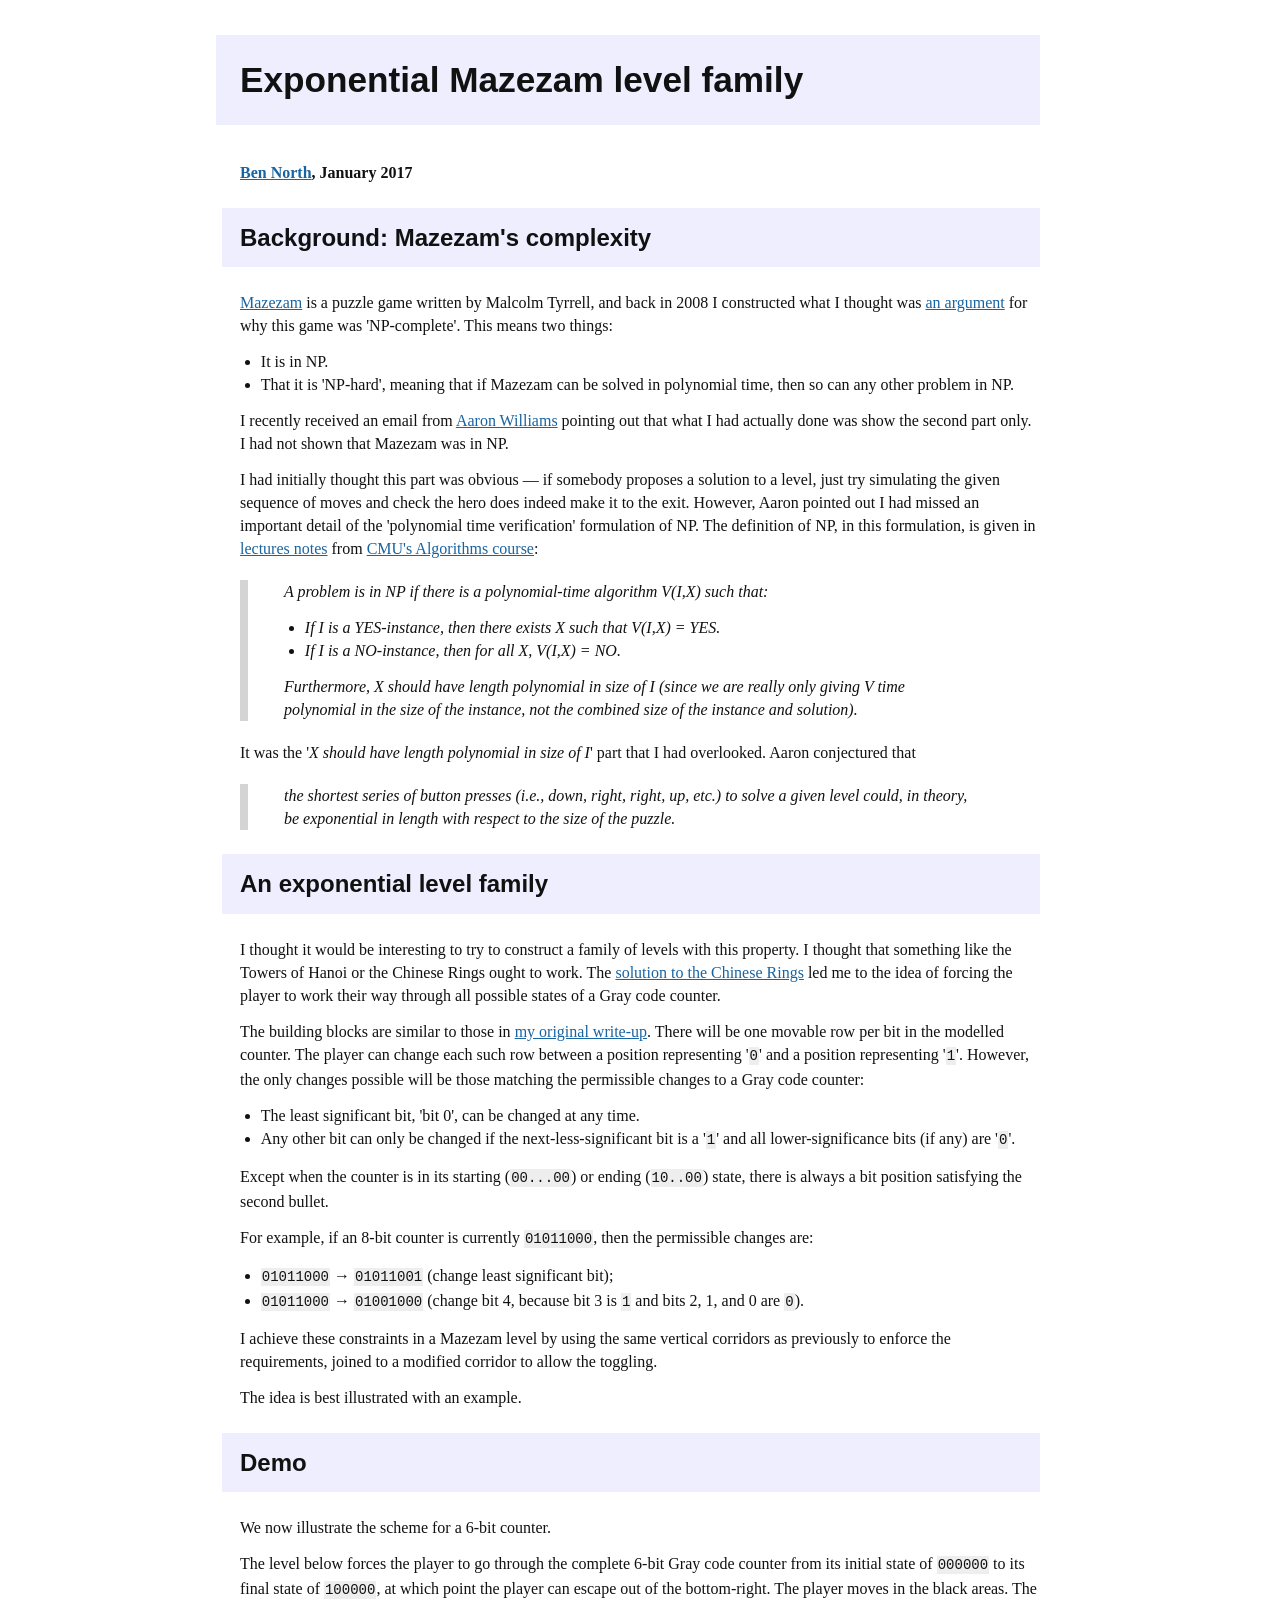
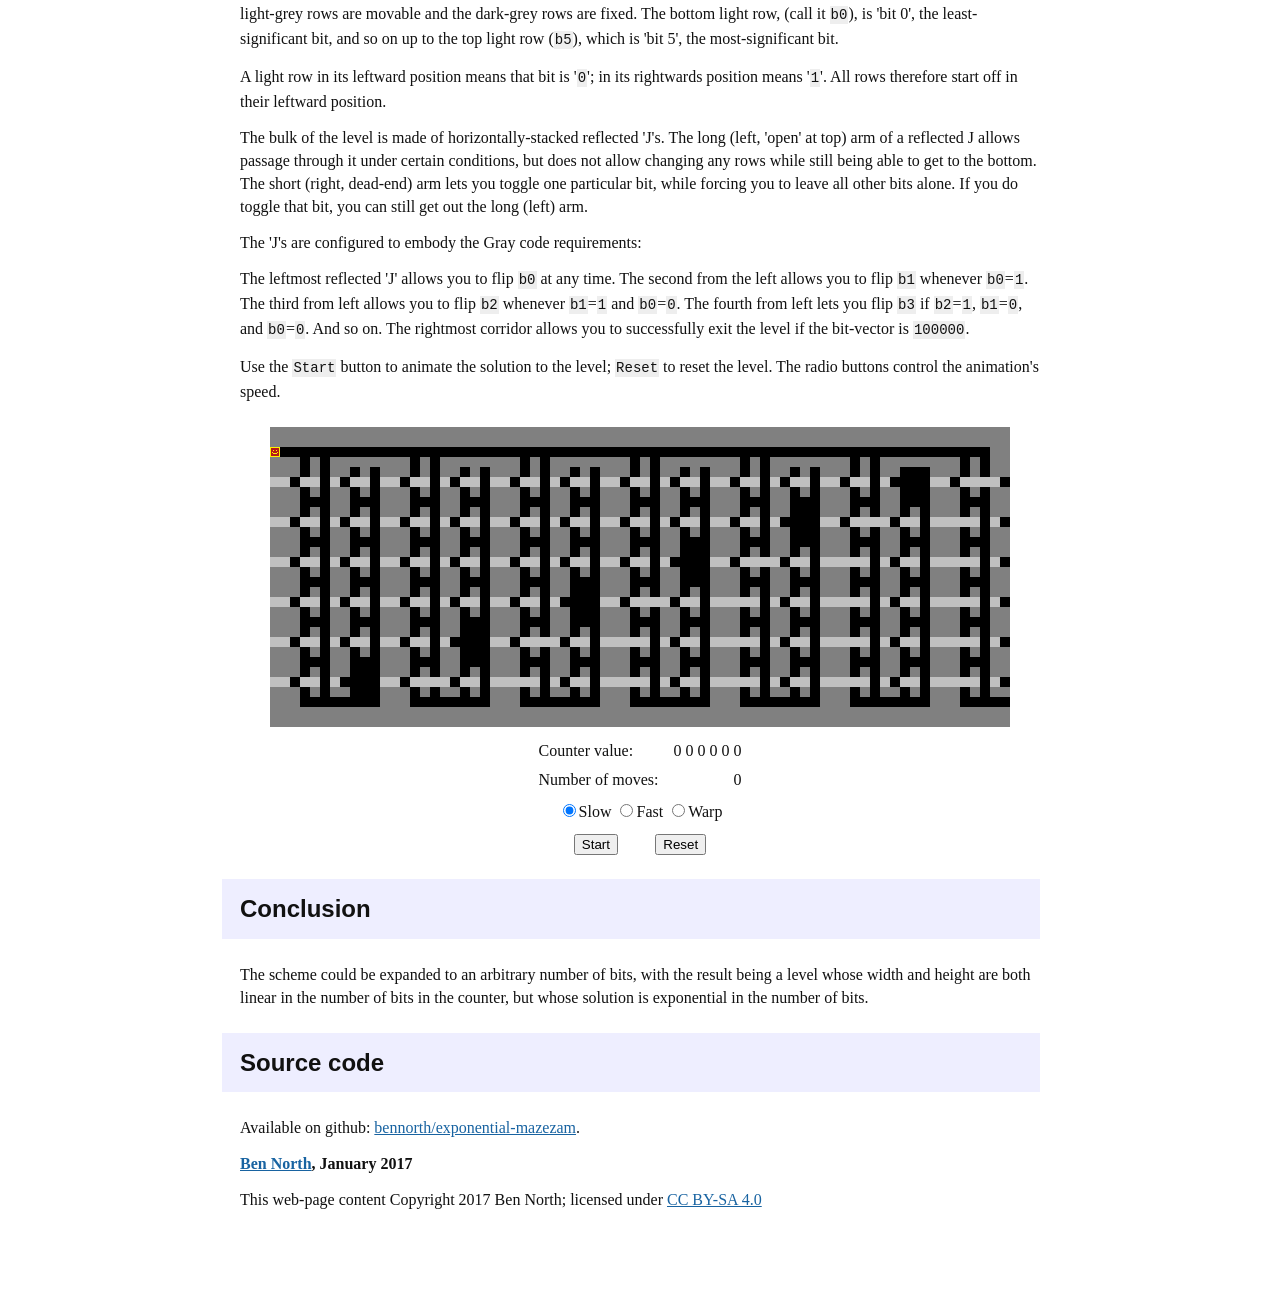
==== index.html @ 1d77435a "Add rendered HTML" ====
<!DOCTYPE html PUBLIC "-//W3C//DTD XHTML 1.0 Transitional//EN" "http://www.w3.org/TR/xhtml1/DTD/xhtml1-transitional.dtd">
<html xmlns="http://www.w3.org/1999/xhtml">
<head>
  <meta http-equiv="Content-Type" content="text/html; charset=utf-8" />
  <meta http-equiv="Content-Style-Type" content="text/css" />
  <meta name="generator" content="pandoc" />
  <title>Exponential Mazezam level family</title>
  <style type="text/css">code{white-space: pre;}</style>
  <link rel="stylesheet" href="hugo-octopress.css" type="text/css" />
  <script src="https://code.jquery.com/jquery-3.1.1.min.js"></script>
  <script src="game.js"></script>
  <link rel="stylesheet" href="level-demo.css" type="text/css" />
</head>
<body>
<div id="header">
<h1 class="title">Exponential Mazezam level family</h1>
</div>
<div class="home-link">
<p>
<a href="http://www.redfrontdoor.org/blog/">Ben North</a>, January 2017
</p>
</div>
<h2 id="background-mazezams-complexity">Background: Mazezam's complexity</h2>
<p><a href="https://sites.google.com/site/malcolmsprojects/mazezam-home-page">Mazezam</a> is a puzzle game written by Malcolm Tyrrell, and back in 2008 I constructed what I thought was <a href="http://redfrontdoor.org/blog/?p=174">an argument</a> for why this game was 'NP-complete'. This means two things:</p>
<ul>
<li>It is in NP.</li>
<li>That it is 'NP-hard', meaning that if Mazezam can be solved in polynomial time, then so can any other problem in NP.</li>
</ul>
<p>I recently received an email from <a href="https://simons-rock.edu/academics/faculty-bios/science-mathematics-and-computing-faculty/aaron-williams.php">Aaron Williams</a> pointing out that what I had actually done was show the second part only. I had not shown that Mazezam was in NP.</p>
<p>I had initially thought this part was obvious — if somebody proposes a solution to a level, just try simulating the given sequence of moves and check the hero does indeed make it to the exit. However, Aaron pointed out I had missed an important detail of the 'polynomial time verification' formulation of NP. The definition of NP, in this formulation, is given in <a href="http://www.cs.cmu.edu/afs/cs/academic/class/15451-s10/www/lectures/lect0331.pdf">lectures notes</a> from <a href="http://www.cs.cmu.edu/afs/cs/academic/class/15451-s10/www/">CMU's Algorithms course</a>:</p>
<blockquote>
<p>A problem is in NP if there is a polynomial-time algorithm V(I,X) such that:</p>
<ul>
<li>If I is a YES-instance, then there exists X such that V(I,X) = YES.</li>
<li>If I is a NO-instance, then for all X, V(I,X) = NO.</li>
</ul>
<p>Furthermore, X should have length polynomial in size of I (since we are really only giving V time polynomial in the size of the instance, not the combined size of the instance and solution).</p>
</blockquote>
<p>It was the '<em>X should have length polynomial in size of I</em>' part that I had overlooked. Aaron conjectured that</p>
<blockquote>
<p>the shortest series of button presses (i.e., down, right, right, up, etc.) to solve a given level could, in theory, be exponential in length with respect to the size of the puzzle.</p>
</blockquote>
<h2 id="an-exponential-level-family">An exponential level family</h2>
<p>I thought it would be interesting to try to construct a family of levels with this property. I thought that something like the Towers of Hanoi or the Chinese Rings ought to work. The <a href="http://www.springer.com/cda/content/document/cda_downloaddocument/9783034802369-c2.pdf?SGWID=0-0-45-1376234-p174195065">solution to the Chinese Rings</a> led me to the idea of forcing the player to work their way through all possible states of a Gray code counter.</p>
<p>The building blocks are similar to those in <a href="http://redfrontdoor.org/blog/?p=174">my original write-up</a>. There will be one movable row per bit in the modelled counter. The player can change each such row between a position representing '<code>0</code>' and a position representing '<code>1</code>'. However, the only changes possible will be those matching the permissible changes to a Gray code counter:</p>
<ul>
<li>The least significant bit, 'bit 0', can be changed at any time.</li>
<li>Any other bit can only be changed if the next-less-significant bit is a '<code>1</code>' and all lower-significance bits (if any) are '<code>0</code>'.</li>
</ul>
<p>Except when the counter is in its starting (<code>00...00</code>) or ending (<code>10..00</code>) state, there is always a bit position satisfying the second bullet.</p>
<p>For example, if an 8-bit counter is currently <code>01011000</code>, then the permissible changes are:</p>
<ul>
<li><code>01011000</code> → <code>01011001</code> (change least significant bit);</li>
<li><code>01011000</code> → <code>01001000</code> (change bit 4, because bit 3 is <code>1</code> and bits 2, 1, and 0 are <code>0</code>).</li>
</ul>
<p>I achieve these constraints in a Mazezam level by using the same vertical corridors as previously to enforce the requirements, joined to a modified corridor to allow the toggling.</p>
<p>The idea is best illustrated with an example.</p>
<h2 id="demo">Demo</h2>
<p>We now illustrate the scheme for a 6-bit counter.</p>
<p>The level below forces the player to go through the complete 6-bit Gray code counter from its initial state of <code>000000</code> to its final state of <code>100000</code>, at which point the player can escape out of the bottom-right. The player moves in the black areas. The light-grey rows are movable and the dark-grey rows are fixed. The bottom light row, (call it <code>b0</code>), is 'bit 0', the least-significant bit, and so on up to the top light row (<code>b5</code>), which is 'bit 5', the most-significant bit.</p>
<p>A light row in its leftward position means that bit is '<code>0</code>'; in its rightwards position means '<code>1</code>'. All rows therefore start off in their leftward position.</p>
<p>The bulk of the level is made of horizontally-stacked reflected 'J's. The long (left, 'open' at top) arm of a reflected J allows passage through it under certain conditions, but does not allow changing any rows while still being able to get to the bottom. The short (right, dead-end) arm lets you toggle one particular bit, while forcing you to leave all other bits alone. If you do toggle that bit, you can still get out the long (left) arm.</p>
<p>The 'J's are configured to embody the Gray code requirements:</p>
<p>The leftmost reflected 'J' allows you to flip <code>b0</code> at any time. The second from the left allows you to flip <code>b1</code> whenever <code>b0</code>=<code>1</code>. The third from left allows you to flip <code>b2</code> whenever <code>b1</code>=<code>1</code> and <code>b0</code>=<code>0</code>. The fourth from left lets you flip <code>b3</code> if <code>b2</code>=<code>1</code>, <code>b1</code>=<code>0</code>, and <code>b0</code>=<code>0</code>. And so on. The rightmost corridor allows you to successfully exit the level if the bit-vector is <code>100000</code>.</p>
<p>Use the <code>Start</code> button to animate the solution to the level; <code>Reset</code> to reset the level. The radio buttons control the animation's speed.</p>
<div id="game-container">
<div id="game-canvas">
<img class="game-slice" id="slice-00" src="gray-slice-00.png"> <img class="game-slice" id="slice-01" src="gray-slice-01.png"> <img class="game-slice" id="slice-02" src="gray-slice-02.png"> <img class="game-slice" id="slice-03" src="gray-slice-03.png"> <img class="game-slice" id="slice-04" src="gray-slice-04.png"> <img class="game-slice" id="slice-05" src="gray-slice-05.png"> <img class="game-slice" id="slice-06" src="gray-slice-06.png"> <img class="game-slice" id="slice-07" src="gray-slice-07.png"> <img class="game-slice" id="slice-08" src="gray-slice-08.png"> <img class="game-slice" id="slice-09" src="gray-slice-09.png"> <img class="game-slice" id="slice-10" src="gray-slice-10.png"> <img class="game-slice" id="slice-11" src="gray-slice-11.png"> <img class="game-slice" id="slice-12" src="gray-slice-12.png"> <img id="player" src="player.png">
</div>
<div id="controls">
<table>
<tr>
<td>
Counter value:
</td>
<td id="counter-value">
0 0 0 0 0 0
</td>
</tr>
<tr>
<td>
Number of moves:
</td>
<td id="n-moves">
0
</td>
</tr>
</table>
<form action>
<input type="radio" name="speed" value="slow" checked="checked">Slow <input type="radio" name="speed" value="fast">Fast <input type="radio" name="speed" value="warp">Warp
</form>
<p id="buttons">
<button id="btn-start">
Start
</button>
<button id="btn-reset">
Reset
</button>
</p>
</div>
</div>
<h2 id="conclusion">Conclusion</h2>
<p>The scheme could be expanded to an arbitrary number of bits, with the result being a level whose width and height are both linear in the number of bits in the counter, but whose solution is exponential in the number of bits.</p>
<h2 id="source-code">Source code</h2>
<p>Available on github: <a href="https://github.com/bennorth/exponential-mazezam">bennorth/exponential-mazezam</a>.</p>
<div class="home-link">
<p>
<a href="http://www.redfrontdoor.org/blog/">Ben North</a>, January 2017
</p>
</div>
<p class="copyright-footer">
This web-page content Copyright 2017 Ben North; licensed under <a href="http://creativecommons.org/licenses/by-sa/4.0/">CC BY-SA 4.0</a>
</p>
</div>
</body>
</html>
---- hugo-octopress.css ----
/*
The original of this file is part of

https://github.com/parsiya/hugo-octopress/

Modifications are Copyright 2016 Ben North.

The MIT License (MIT)

Copyright (c) 2016 Parsia Hakimian, 2016 Ben North

Permission is hereby granted, free of charge, to any person obtaining a
copy of this software and associated documentation files (the
"Software"), to deal in the Software without restriction, including
without limitation the rights to use, copy, modify, merge, publish,
distribute, sublicense, and/or sell copies of the Software, and to
permit persons to whom the Software is furnished to do so, subject to
the following conditions:

The above copyright notice and this permission notice shall be included
in all copies or substantial portions of the Software.

THE SOFTWARE IS PROVIDED "AS IS", WITHOUT WARRANTY OF ANY KIND, EXPRESS
OR IMPLIED, INCLUDING BUT NOT LIMITED TO THE WARRANTIES OF
MERCHANTABILITY, FITNESS FOR A PARTICULAR PURPOSE AND
NONINFRINGEMENT. IN NO EVENT SHALL THE AUTHORS OR COPYRIGHT HOLDERS BE
LIABLE FOR ANY CLAIM, DAMAGES OR OTHER LIABILITY, WHETHER IN AN ACTION
OF CONTRACT, TORT OR OTHERWISE, ARISING FROM, OUT OF OR IN CONNECTION
WITH THE SOFTWARE OR THE USE OR OTHER DEALINGS IN THE SOFTWARE.
*/

html,
body,
div,
span,
applet,
object,
iframe,
h1,
h2,
h3,
h4,
h5,
h6,
p,
blockquote,
pre,
a,
abbr,
acronym,
address,
big,
cite,
code,
del,
dfn,
em,
img,
ins,
kbd,
q,
s,
samp,
small,
strike,
strong,
sub,
sup,
tt,
var,
b,
u,
i,
center,
dl,
dt,
dd,
ol,
ul,
li,
fieldset,
form,
label,
legend,
table,
caption,
tbody,
tfoot,
thead,
tr,
th,
td,
article,
aside,
canvas,
details,
embed,
figure,
figcaption,
footer,
header,
hgroup,
menu,
nav,
output,
ruby,
section,
summary,
time,
mark,
audio,
video {
    margin: 0;
    padding: 0;
    border: 0;
    font: inherit;
    font-size: 100%;
    vertical-align: baseline;
    font-family: "PT Serif",Georgia,Times,"Times New Roman",serif;

}
ol,
ul {
    list-style: none
}
table {
    border-collapse: collapse;
    border-spacing: 0;
}
caption, th, td {
    text-align: left;
    font-weight: normal;
    vertical-align: middle;
}
q, blockquote {
    quotes: none
}
q:before, q:after, blockquote:before, blockquote:after {
    content: "";
    content: none
}
a img {
    border: none
}
article, aside, details, figcaption, figure, footer, header, hgroup, menu,
nav, section, summary {
    display: block
}
a {
    color: #1863a1
}
a:visited {
    color: #751590
}
a:focus {
    color: #0181eb
}
a:hover {
    color: #0181eb
}
a:active {
    color: #01579f
}
html {
    background: #ffffff top left
}
h1, h1 span, h2, h2 span, h3, h3 span, h4, h4 span, h5, h5 span, h6, h6 span {
    font-family: "PT Sans", "Helvetica Neue", Arial, sans-serif
/*    font-family: "PT Serif", "Georgia", "Helvetica Neue", Arial, sans-serif */
}
h1 span, h2 span, h3 span, h4 span, h5 span, h6 span {
    margin-right: 0.5em;
}
.mono, pre, code, tt, p code, li code {
    font-family: Menlo, Monaco, "Andale Mono", "lucida console", "Courier New", monospace;
}
i { font-style: italic; }
b { font-weight: bold; }
body {
    line-height: 1.444em;
    color: #111;
}
h1, h2, h3, h4, h5, h6 {
    text-rendering: optimizelegibility;
    margin-bottom: 1em;
    font-weight: bold;
    margin-top: 1em;
}
h1 {
    background: #eef;
    padding: 24px;
    margin-left: -24px;
    font-size: 2.2em;
    line-height: 1.2em
}
h2,
section h1 {
    background: #eef;
    padding: 18px;
    margin-left: -18px;
    font-size: 1.5em
}
h3,
section h2,
section section h1 {
    font-size: 1.3em
}
h4,
section h3,
section section h2,
section section section h1 {
    font-size: 1em
}
h5,
section h4,
section section h3 {
    font-size: .9em
}
h6,
section h5,
section section h4,
section section section h3 {
    font-size: .8em
}
p,
article blockquote,
ul,
ol {
    margin-bottom: 0.8em; /* changed this from 1.5em to 0.8 */
}
ul {
    list-style-type: disc
}
ul ul {
    list-style-type: circle;
    margin-bottom: 0px
}
ul ul ul {
    list-style-type: square;
    margin-bottom: 0px
}
ol {
    list-style-type: decimal
}
ol ol {
    list-style-type: lower-alpha;
    margin-bottom: 0px
}
ol ol ol {
    list-style-type: lower-roman;
    margin-bottom: 0px
}
ul,
ul ul,
ul ol,
ol,
ol ul,
ol ol {
    margin-left: 1.3em
}
ul ul,
ul ol,
ol ul,
ol ol {
    margin-bottom: 0em
}
strong { font-weight: bold }
em { font-style: italic }
sup, sub {
    font-size: 0.85em;
    position: relative;
    display: inline-block;
    padding: 0;
    padding-right: 0.1em;
    line-height: .8em
}
sup { top: -.5em }
sub { bottom: -.5em }
q { font-style: italic }
em, dfn { font-style: italic }
strong, dfn { font-weight: bold }
del, s { text-decoration: line-through }
abbr, acronym { border-bottom: 1px dotted; cursor: help }
hr { margin-bottom: 0.2em }
small { font-size: .8em }
big { font-size: 1.2em }
blockquote {
    font-style: italic;
    position: relative;
    padding-left: 1.5em;
    border-left: 4px solid rgba(170, 170, 170, 0.5);
    margin: 1.25em 0px;
    margin-right: 2.5em;
}
blockquote cite {
    font-style: italic
}
blockquote cite a {
    color: #aaa !important;
    word-wrap: break-word
}
@media only screen and (min-width: 992px) {
    blockquote {
        padding-left: 2.25em;
        border-left-width: 8px;
        margin-right: 4.0em;
    }
}
.force-wrap, article a, aside.sidebar a {
    white-space: -moz-pre-wrap;
    white-space: -pre-wrap;
    white-space: -o-pre-wrap;
    white-space: pre-wrap;
    word-wrap: break-word
}
#postamble, #content, .sidebar { *zoom: 1 }
body {
    -webkit-text-size-adjust: none;
    max-width: 800px;
    position: relative;
    margin: 0 auto;
}
body #content, body #postamble { margin: 0px auto 2.5em; }
body {
    padding-left: 18px;
    padding-right: 18px
}
@media only screen and (min-width: 480px) {
    body #content, body #postamble {
        padding-left: 25px;
        padding-right: 25px
    }
}
@media only screen and (min-width: 768px) {
    body #content, body #postamble {
        padding-left: 35px;
        padding-right: 35px
    }
}
#content {
    overflow: hidden
    width: 100%
}
div.figure svg, div.figure img { display: block; margin: 1.5em auto }

#postamble p {
    background: #eee;
    padding: 0em 2.5em;
}

#postamble p:first-child {
    padding-top: 1.5em;
}

#postamble p:last-child {
    padding-bottom: 1.5em;
    margin-bottom: 3em;
}

#content table#jslicense-labels1 {
    margin: 0px auto 1.5em;
    border: 4px solid #eee;
    background: #eee;
}

#content table#jslicense-labels1 tr,
#content table#jslicense-labels1 th,
#content table#jslicense-labels1 td { border: none; }
#content table#jslicense-labels1 td { text-align: center; }

.home-link { font-weight: bold; }
.js-licence { font-style: italic; color: #333; font-size: 0.875em; }
.js-licence p { margin-top: 0px; margin-bottom: 0px; }

#postamble p { margin: 0px 0px; }

@media only screen and (min-width: 768px) {
    body {
        -webkit-text-size-adjust: auto
    }
}
pre {
    background: #eee;
    padding: 0.5em 2.0em;
    line-height: 1.111em;
    margin: 1em 2em;
}
@media only screen and (min-width: 768px) {
    pre {
        font-size: 0.875em;
    }
}
p code,
li code {
    background: #eee;
    border: 1px solid #eee;
    font-size: .875em;
}
p pre code,
li pre code {
    font-size: 1em !important;
    background: none;
    border: none
}
table, th, td
{
    border-left: 1px solid black; /* remove the right border for when overflow happens */
    padding: 3px;
}
th {
    font-weight: bold;
    text-align: center;
}
---- level-demo.css ----
#game-canvas {
    display: block;
    margin-left: auto; margin-right: auto;
    width: 740px; height: 300px;
    background-color: black;
    position: relative
}

.game-slice { display: block; margin: 0px; padding: 0px; }
#player { position: absolute; top: 0px; left: 0px; }

#game-container { margin: auto; margin-top: 1.5em; margin-bottom: 1.5em; }
#controls { display: block; text-align: center; margin-top: 9px;}
#controls table { margin: auto; margin-bottom: 6px; }
#controls table, #controls table td { border: none; }
#controls table tr td:nth-child(1) { text-align: left; }
#controls table tr td:nth-child(2) { text-align: right; padding-left: .75em; }
#controls #buttons { margin-top: 9px; }
#controls button { margin-left: 1.25em;  margin-right: 1.25em; }

.copyright-footer { padding-bottom: 5em; }
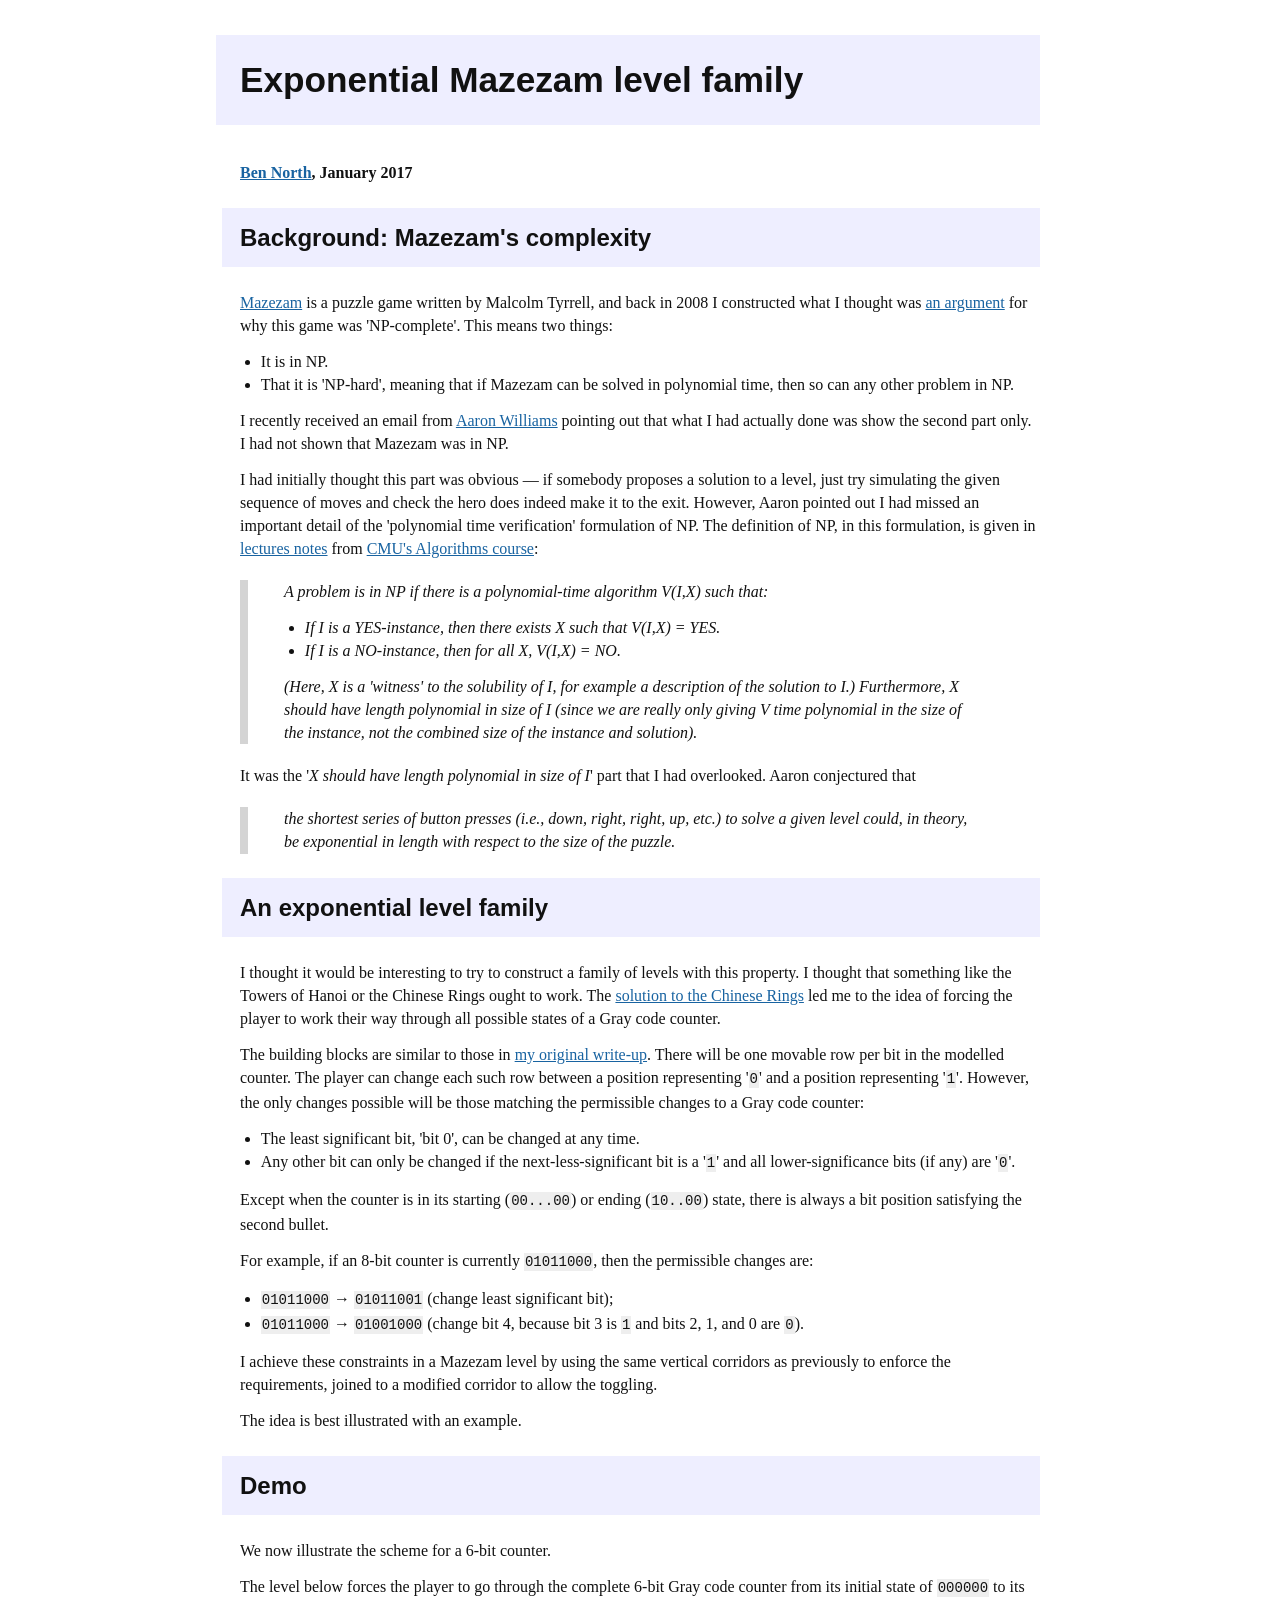
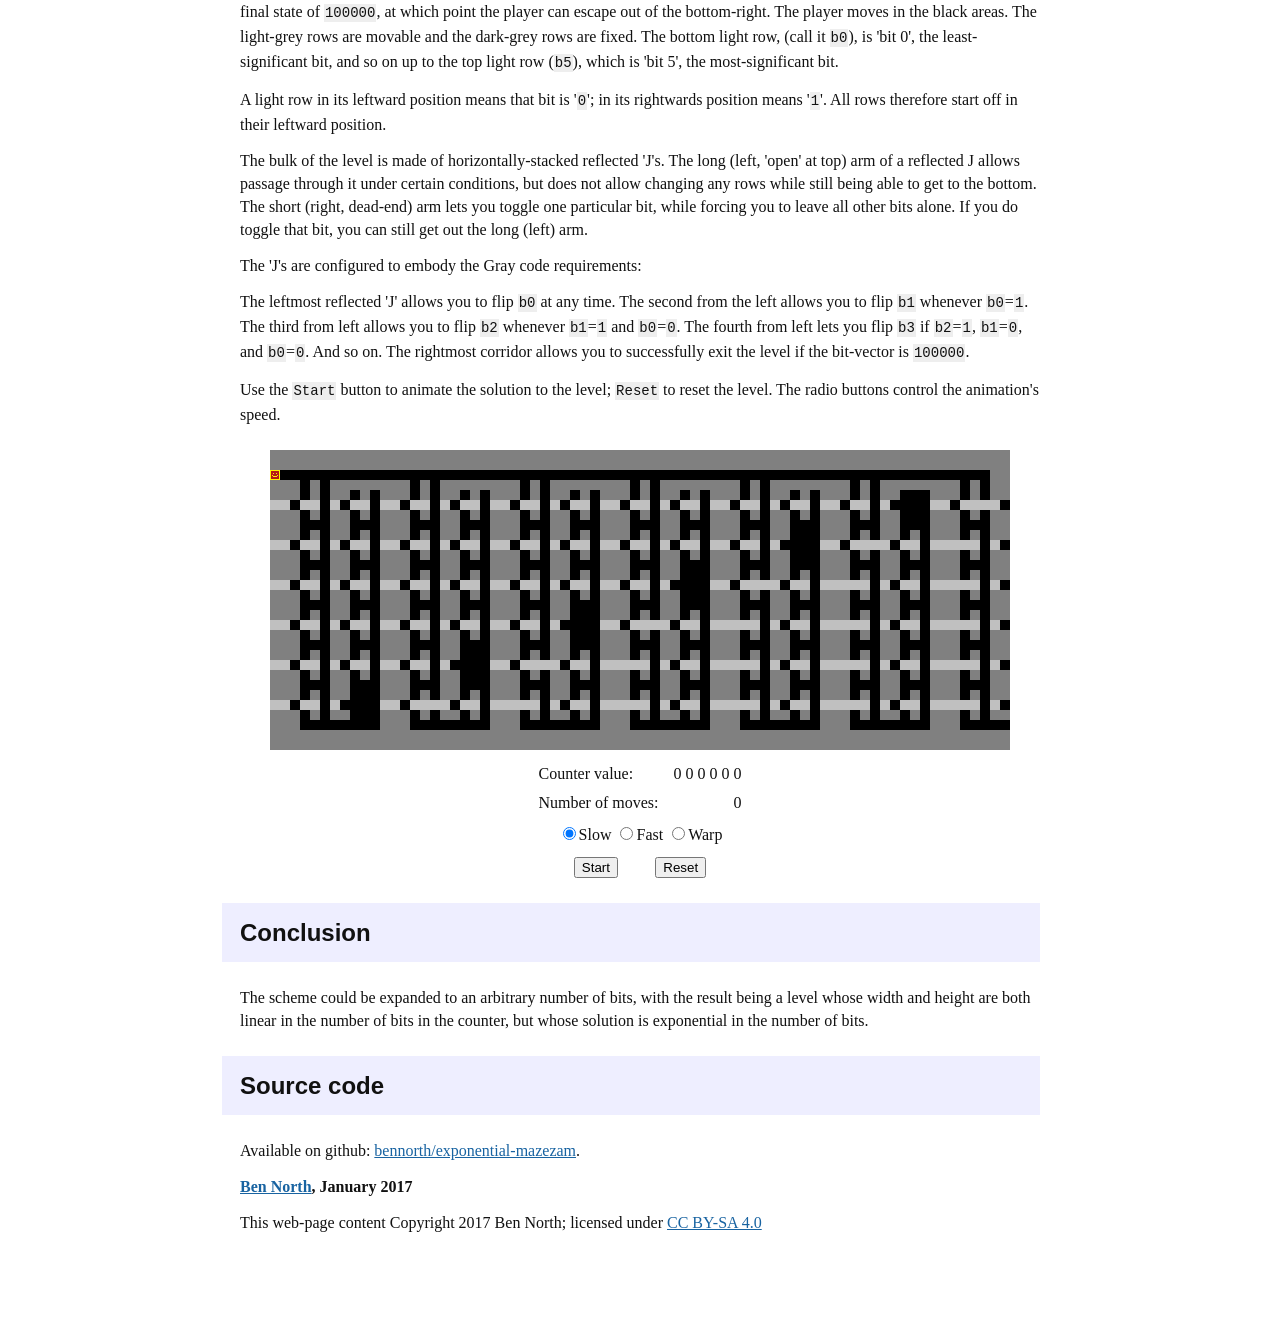
==== commit 68073c9b: "Re-render HTML" ====
--- a/index.html
+++ b/index.html
@@ -34,7 +34,7 @@
 <li>If I is a YES-instance, then there exists X such that V(I,X) = YES.</li>
 <li>If I is a NO-instance, then for all X, V(I,X) = NO.</li>
 </ul>
-<p>Furthermore, X should have length polynomial in size of I (since we are really only giving V time polynomial in the size of the instance, not the combined size of the instance and solution).</p>
+<p>(Here, X is a 'witness' to the solubility of I, for example a description of the solution to I.) Furthermore, X should have length polynomial in size of I (since we are really only giving V time polynomial in the size of the instance, not the combined size of the instance and solution).</p>
 </blockquote>
 <p>It was the '<em>X should have length polynomial in size of I</em>' part that I had overlooked. Aaron conjectured that</p>
 <blockquote>
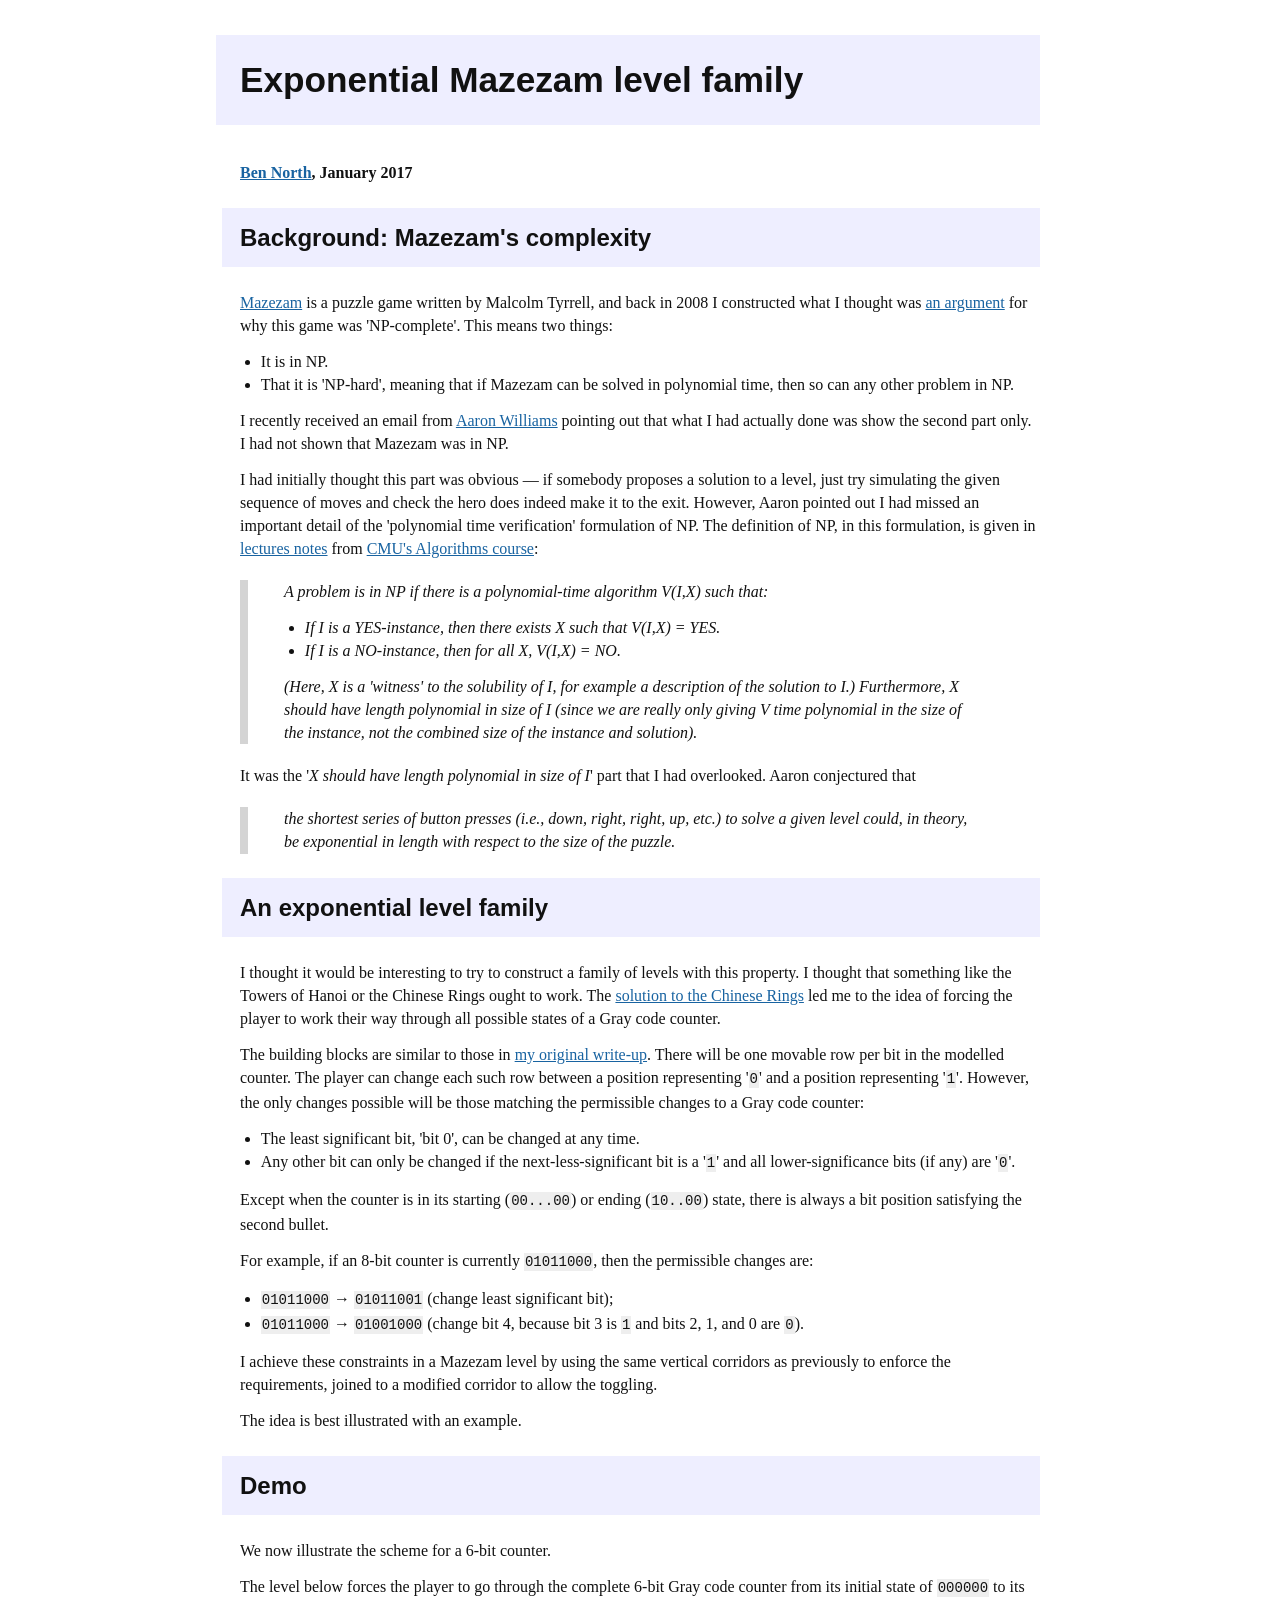
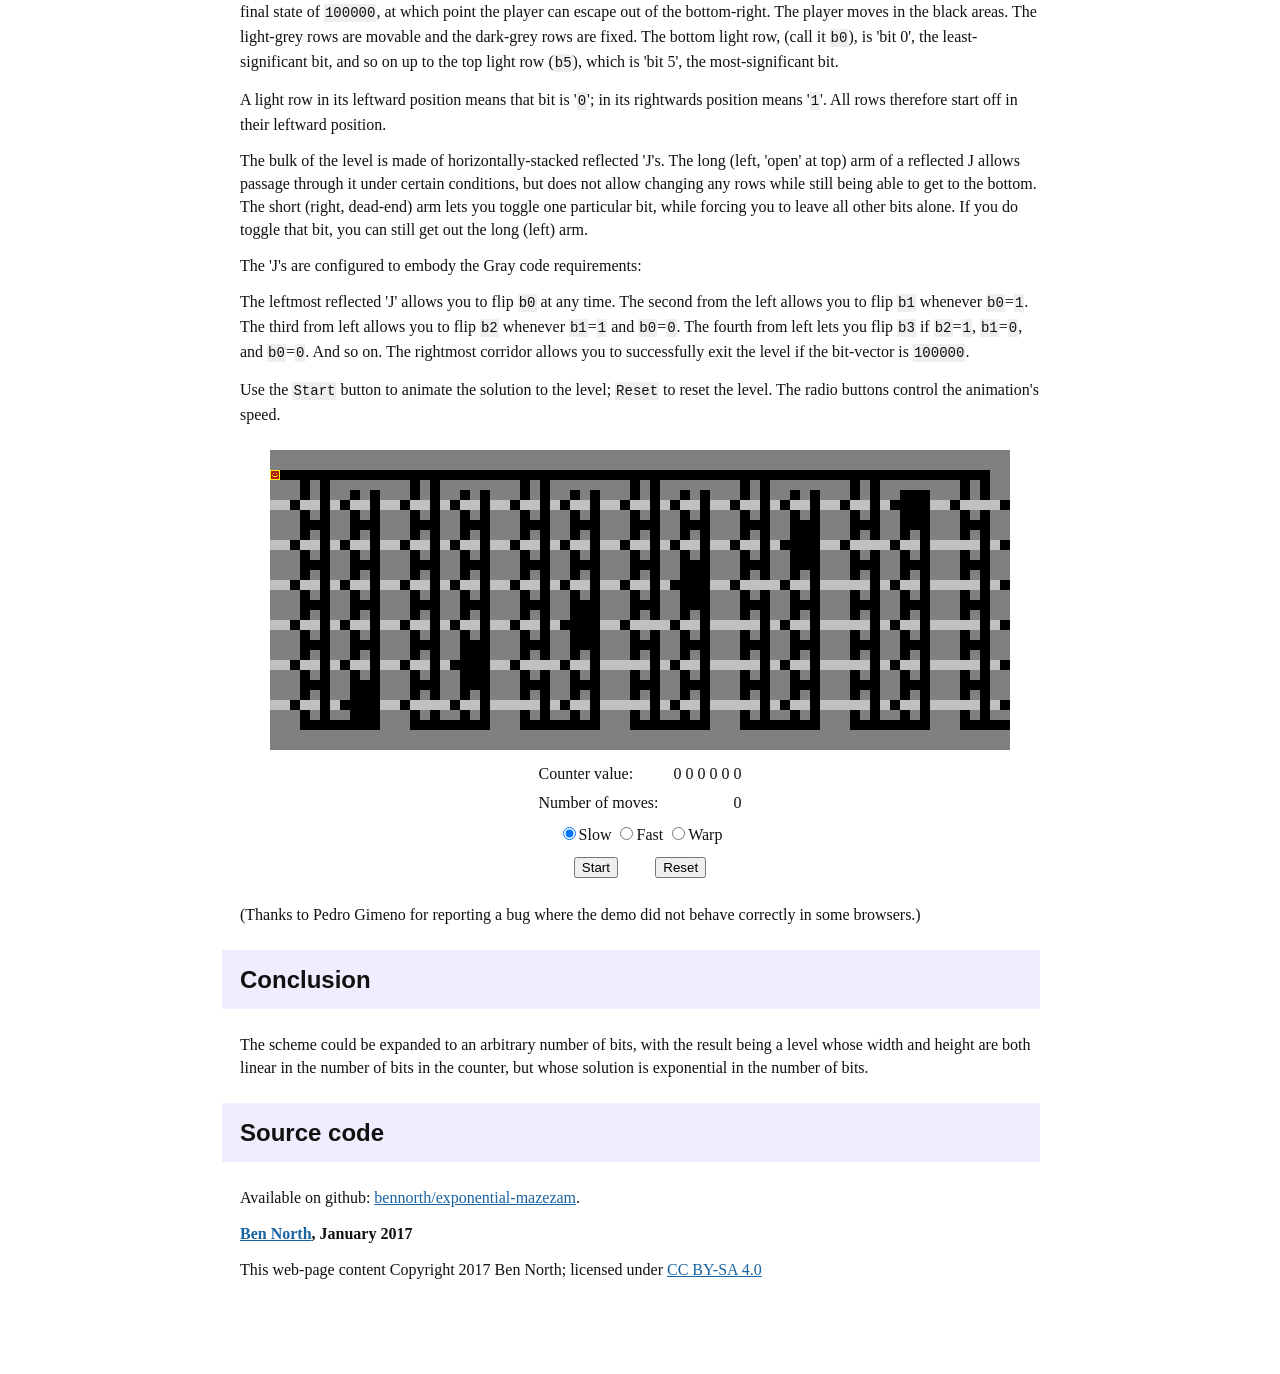
==== commit 9c0be7e5: "Fix misbehaviour if browser lacks Math.sign()" ====
--- a/index.html
+++ b/index.html
@@ -26,7 +26,7 @@
 <li>It is in NP.</li>
 <li>That it is 'NP-hard', meaning that if Mazezam can be solved in polynomial time, then so can any other problem in NP.</li>
 </ul>
-<p>I recently received an email from <a href="https://simons-rock.edu/academics/faculty-bios/science-mathematics-and-computing-faculty/aaron-williams.php">Aaron Williams</a> pointing out that what I had actually done was show the second part only. I had not shown that Mazezam was in NP.</p>
+<p>I recently received an email from <a href="http://simons-rock.edu/faculty/aaron-williams">Aaron Williams</a> pointing out that what I had actually done was show the second part only. I had not shown that Mazezam was in NP.</p>
 <p>I had initially thought this part was obvious — if somebody proposes a solution to a level, just try simulating the given sequence of moves and check the hero does indeed make it to the exit. However, Aaron pointed out I had missed an important detail of the 'polynomial time verification' formulation of NP. The definition of NP, in this formulation, is given in <a href="http://www.cs.cmu.edu/afs/cs/academic/class/15451-s10/www/lectures/lect0331.pdf">lectures notes</a> from <a href="http://www.cs.cmu.edu/afs/cs/academic/class/15451-s10/www/">CMU's Algorithms course</a>:</p>
 <blockquote>
 <p>A problem is in NP if there is a polynomial-time algorithm V(I,X) such that:</p>
@@ -99,6 +99,7 @@
 </p>
 </div>
 </div>
+<p>(Thanks to Pedro Gimeno for reporting a bug where the demo did not behave correctly in some browsers.)</p>
 <h2 id="conclusion">Conclusion</h2>
 <p>The scheme could be expanded to an arbitrary number of bits, with the result being a level whose width and height are both linear in the number of bits in the counter, but whose solution is exponential in the number of bits.</p>
 <h2 id="source-code">Source code</h2>
